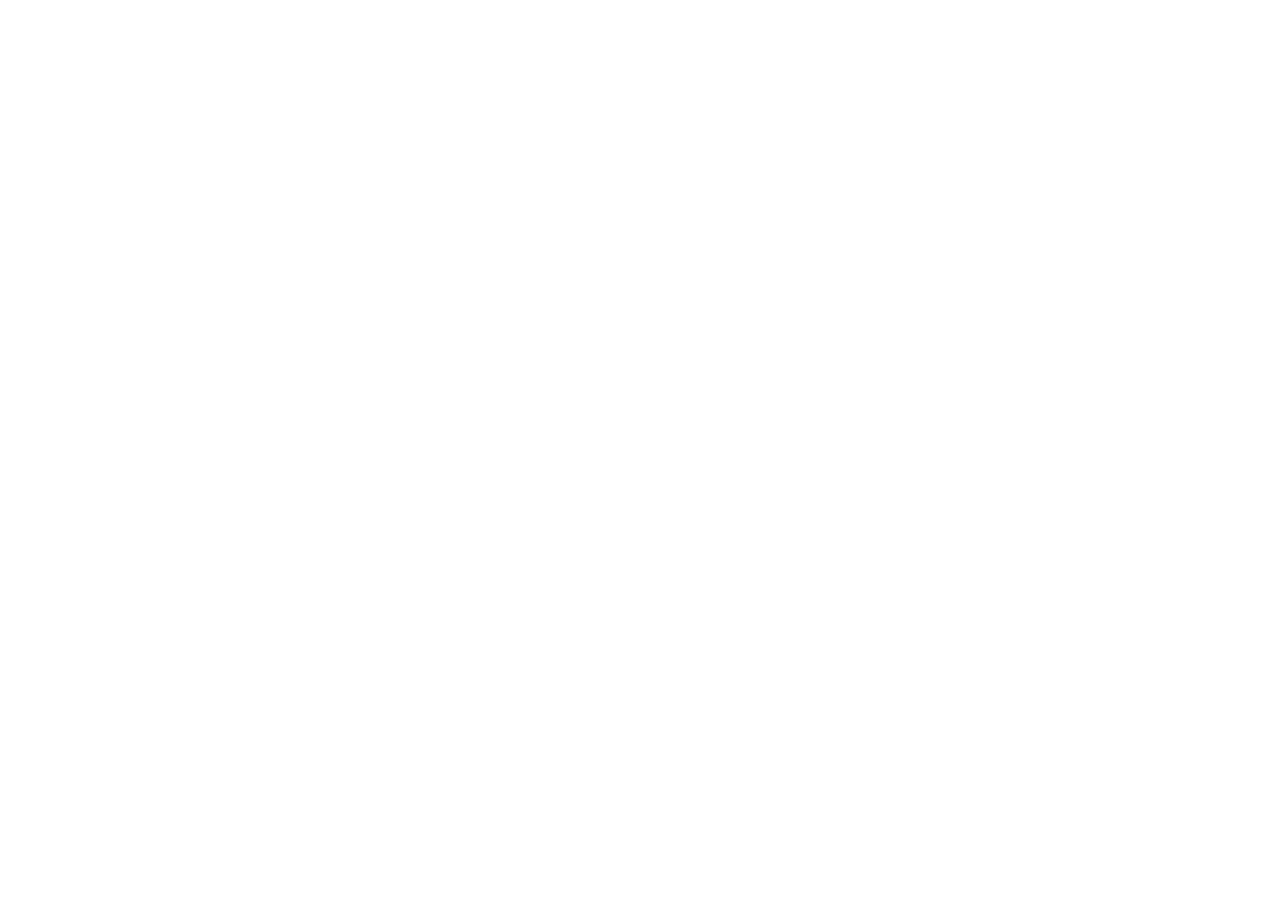
==== Clock/index.html @ 445fa3a7 "clock file added" ====
<!DOCTYPE html>
<html lang="en">
<head>
    <meta charset="UTF-8">
    <meta name="viewport" content="width=device-width, initial-scale=1.0">
    <meta http-equiv="X-UA-Compatible" content="ie=edge">
    <link rel="stylesheet" href="css/style.css">
    <title>Document</title>
</head>
<body>
    
</body>
</html>
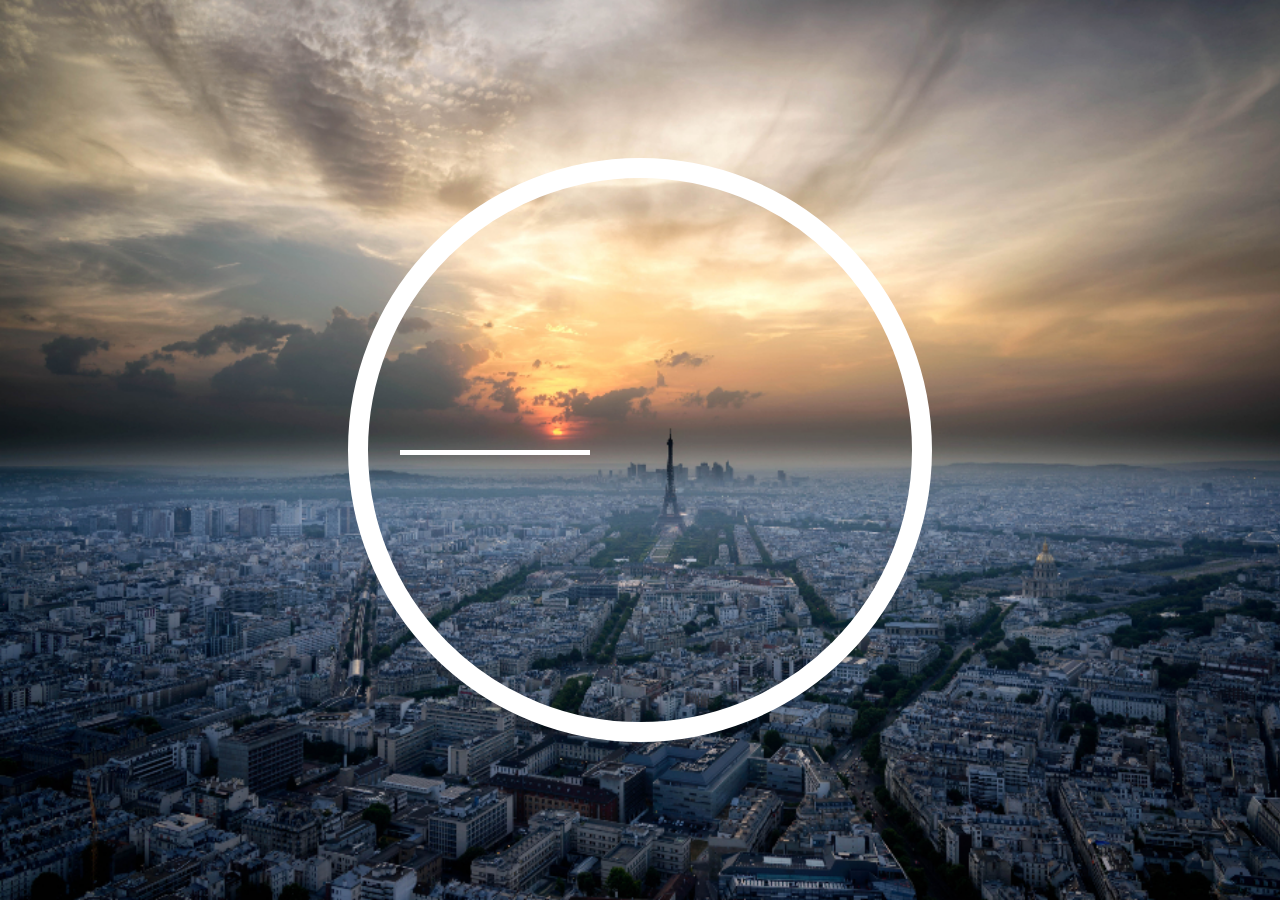
==== commit abd02aba: "working on css" ====
--- a/Clock/index.html
+++ b/Clock/index.html
@@ -8,6 +8,12 @@
     <title>Document</title>
 </head>
 <body>
-    
+    <div class="clock">
+        <div class="clock-face">
+            <div class="hand hour-hand"></div>
+            <div class="hand minute-hand"></div>
+            <div class="hand second-hand"></div>
+        </div>
+    </div>
 </body>
 </html>--- a/Clock/css/style.css
+++ b/Clock/css/style.css
@@ -0,0 +1,38 @@
+html{
+    background-image: url('../img/back.jpg');
+    background-size: cover;
+   text-align: center;
+}
+
+body{
+   margin: 0;
+   font-size: 2rem;
+   display: flex;
+   flex:1;
+   min-height: 100vh;
+   align-items: center;
+}
+.clock{
+    width: 30rem;
+    height: 30rem;
+    border:20px solid #fff;
+    border-radius: 50%;
+    margin: 50px auto;
+    position: relative;
+    padding: 2rem;
+    /* width: 100%;
+    height: 100vh;
+    align-content: center;
+    justify-content: center;
+    align-items: center; */
+}
+.clock-face{
+  
+}
+.hand{
+    width: 35%;
+    height: 5px;
+    position: absolute;
+    top: 50%;
+    background-color:#fff;
+}